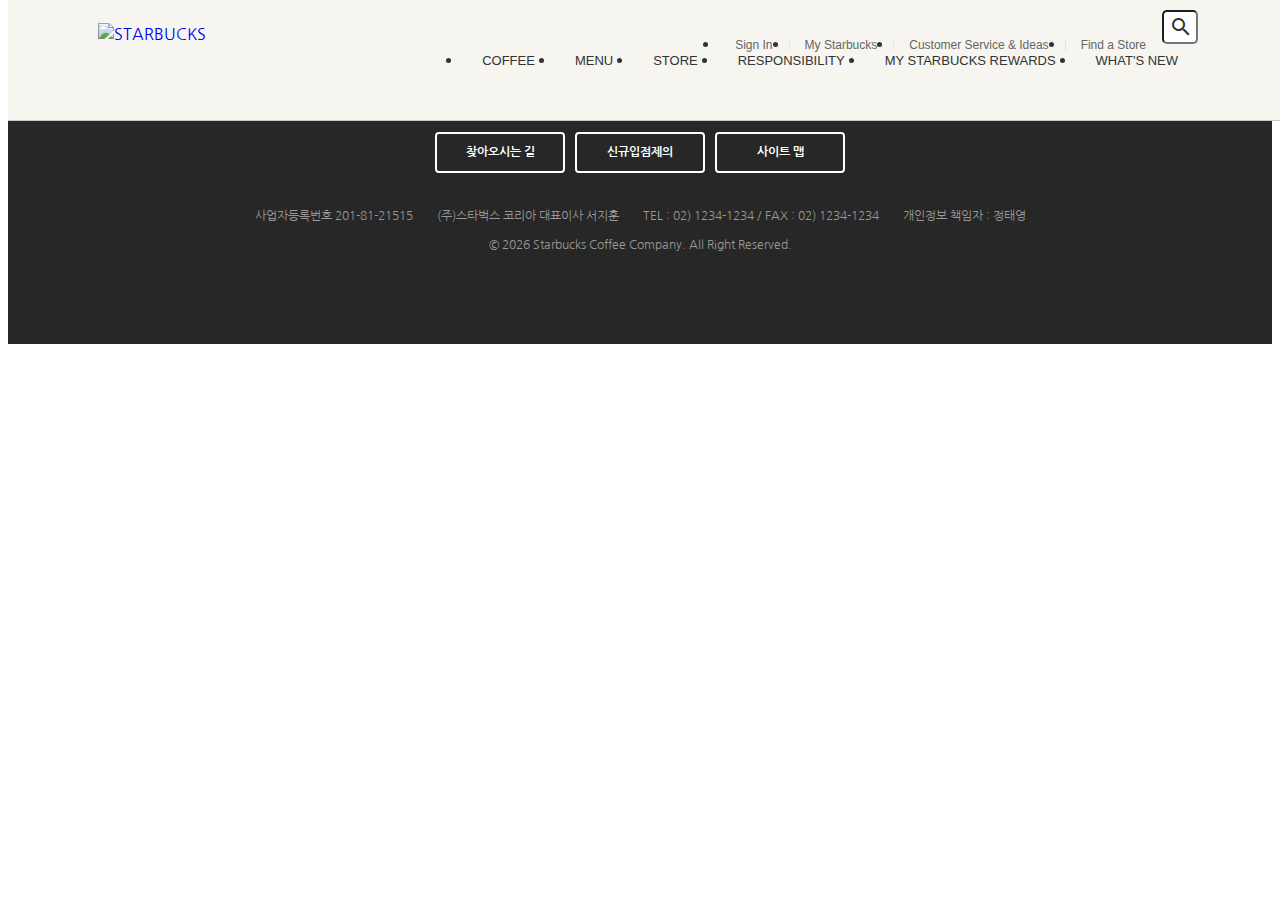
==== signin/index.html @ 5c159dcc "공통 모듈 분리" ====
<!DOCTYPE html>
<html lang="ko">
<head>
  <meta charset="UTF-8">
  <meta http-equiv="X-UA-Compatible" content="IE=edge">
  <meta name="viewport" content="width=device-width, initial-scale=1.0">
  <title>Starbucks Coffee JIHUN</title>

  <meta property="og:type" content="website" />
  <meta property="og:site_name" content="Starbucks" />
  <meta property="og:title" content="Starbucks Coffee Korea" />
  <meta property="og:description" content="스타벅스는 세계에서 가장 큰 다국적 커피 전문점으로, 64개국에서 총 23,187개의 매점을 운영하고 있습니다." />
  <meta property="og:image" content="../images/starbucks_seo.jpg" />
  <meta property="og:url" content="https://starbucks.co.kr" />

  <meta property="twitter:card" content="summary" />
  <meta property="twitter:site" content="Starbucks" />
  <meta property="twitter:title" content="Starbucks Coffee Korea" />
  <meta property="twitter:description" content="스타벅스는 세계에서 가장 큰 다국적 커피 전문점으로, 64개국에서 총 23,187개의 매점을 운영하고 있습니다." />
  <meta property="twitter:image" content="../images/starbucks_seo.jpg" />
  <meta property="twitter:url" content="https://starbucks.co.kr" />

  <link rel="icon" href="../favicon.png">
  <link rel="stylesheet" href="https://cdn.jsdelivr.net/npm/reset-css@5.0.1/reset.min.css">
  <link rel="preconnect" href="https://fonts.googleapis.com">
  <link rel="preconnect" href="https://fonts.gstatic.com" crossorigin>
  <link href="https://fonts.googleapis.com/css2?family=Nanum+Gothic&display=swap" rel="stylesheet">
  <link rel="stylesheet" href="https://fonts.googleapis.com/icon?family=Material+Icons">
  <link rel="stylesheet" href="../css/common.css">

  <script defer src="../js/common.js"></script>
</head>
<body>

  <!-- HEADER -->
  <header>
    <div class="inner">

      <a href="/" class="logo">
        <img src="../images/starbucks_logo.png" alt="STARBUCKS">
      </a>

      <div class="sub-menu">
        <ul class="menu">
          <li>
            <a href="/signin">Sign In</a>
          </li>
          <li>
            <a href="javascript:void(0)">My Starbucks</a>
          </li>
          <li>
            <a href="javascript:void(0)">Customer Service & Ideas</a>
          </li>
          <li>
            <a href="javascript:void(0)">Find a Store</a>
          </li>
        </ul>
        <div class="search">
          <input type="text">
          <div class="material-icons">search</div>
        </div>
      </div>

      <ul class="main-menu">
        <li class="item">
          <div class="item__name">COFFEE</div>
          <div class="item__contents">
            <div class="contents__menu">
              <ul class="inner">
                <li>
                  <h4>커피</h4>
                  <ul>
                    <li>스타벅스 원두</li>
                    <li>스타벅스 비아</li>
                    <li>스타벅스 오리가미</li>
                  </ul>
                </li>
                <li>
                  <h4>에스프레소 음료</h4>
                  <ul>
                    <li>도피오</li>
                    <li>에스프레소 마키아또</li>
                    <li>아메리카노</li>
                    <li>마키아또</li>
                    <li>카푸치노</li>
                    <li>라떼</li>
                    <li>모카</li>
                    <li>리스트레또 비안코</li>
                  </ul>
                </li>
                <li>
                  <h4>커피 이야기</h4>
                  <ul>
                    <li>스타벅스 로스트 스팩트럼</li>
                    <li>최상의 아라비카 원두</li>
                    <li>한 잔의 커피가 완성되기까지</li>
                    <li>클로버® 커피 추출 시스템</li>
                  </ul>
                </li>
                <li>
                  <h4>최상의 커피를 즐기는 법</h4>
                  <ul>
                    <li>커피 프레스</li>
                    <li>푸어 오버</li>
                    <li>아이스 푸어 오버</li>
                    <li>커피 메이커</li>
                    <li>리저브를 매장에서 다양하게 즐기는 법</li>
                  </ul>
                </li>
              </ul>
            </div>
            <div class="contents__texture">
              <div class="inner">
                <h4>나와 어울리는 커피 찾기</h4>
                <p>스타벅스가 여러분에게 어울리는 커피를 찾아드립니다.</p>
                <h4>최상의 커피를 즐기는 법</h4>
                <p>여러가지 방법을 통해 다양한 풍미의 커피를 즐겨보세요.</p>
              </div>
            </div>
          </div>
        </li>
        <li class="item">
          <div class="item__name">MENU</div>
          <div class="item__contents">
            <div class="contents__menu">
              <ul class="inner">
                <li>
                  <h4>음료</h4>
                  <ul>
                    <li>콜드 브루</li>
                    <li>브루드 커피</li>
                    <li>에스프레소</li>
                    <li>프라푸치노</li>
                    <li>블렌디드 음료</li>
                    <li>스타벅스 피지오</li>
                    <li>티(티바나)</li>
                    <li>기타 제조 음료</li>
                    <li>스타벅스 주스(병음료)</li>
                  </ul>
                </li>
                <li>
                  <h4>푸드</h4>
                  <ul>
                    <li>베이커리</li>
                    <li>케익</li>
                    <li>샌드위치 & 샐러드</li>
                    <li>따뜻한 푸드</li>
                    <li>과일 & 요거트</li>
                    <li>스낵 & 미니 디저트</li>
                    <li>아이스크림</li>
                  </ul>
                </li>
                <li>
                  <h4>상품</h4>
                  <ul>
                    <li>머그</li>
                    <li>글라스</li>
                    <li>플라스틱 텀블러</li>
                    <li>스테인리스 텀블러</li>
                    <li>보온병</li>
                    <li>액세서리</li>
                    <li>커피 용품</li>
                    <li>패키지 티(티바나)</li>
                  </ul>
                </li>
                <li>
                  <h4>카드</h4>
                  <ul>
                    <li>실물카드</li>
                    <li>e-Gift 카드</li>
                  </ul>
                </li>
                <li>
                  <h4>메뉴 이야기</h4>
                  <ul>
                    <li>콜드 브루</li>
                    <li>스타벅스 티바나</li>
                  </ul>
                </li>
              </ul>
            </div>
            <div class="contents__texture">
              <div class="inner">
                <h4 class="new">스타벅스 티바나</h4>
                <p>다양한 찻잎과 향신료 등 개성있는 재료로 새로운 맛과 향의 티를 선보입니다.</p>
              </div>
            </div>
          </div>
        </li>
        <li class="item">
          <div class="item__name">STORE</div>
          <div class="item__contents">
            <div class="contents__menu">
              <ul class="inner">
                <li>
                  <h4>매장 찾기</h4>
                  <ul>
                    <li>퀵 검색</li>
                    <li>지역 검색</li>
                    <li>My 매장</li>
                  </ul>
                </li>
                <li>
                  <h4>매장 이야기</h4>
                  <ul>
                    <li>청담스타</li>
                    <li>티바나 인스파이어드 매장</li>
                    <li>파미에파크</li>
                  </ul>
                </li>
              </ul>
            </div>
            <div class="contents__texture">
              <div class="inner">
                <h4>매장 찾기</h4>
                <p>보다 빠르게 매장을 찾아보세요.</p>
                <h4 class="new">청담스타</h4>
                <p>스타벅스 1,000호점인 청담스타점을 만나보세요.</p>
              </div>
            </div>
          </div>
        </li>
        <li class="item">
          <div class="item__name">RESPONSIBILITY</div>
          <div class="item__contents">
            <div class="contents__menu">
              <ul class="inner">
                <li>
                  <h4>지역 사회 참여 활동</h4>
                  <ul>
                    <li>회망배달 캠페인</li>
                    <li>재능기부 카페 소식</li>
                    <li>커뮤니티 스토어</li>
                    <li>청년인재 양성</li>
                    <li>우리 농산물 사랑 캠페인</li>
                    <li>우리 문화 지키기</li>
                  </ul>
                </li>
                <li>
                  <h4>환경보호 활동</h4>
                  <ul>
                    <li>환경 발자국 줄이기</li>
                    <li>일회용 컵 없는 매장</li>
                    <li>커피 원두 재활용</li>
                  </ul>
                </li>
                <li>
                  <h4>윤리 구매</h4>
                  <ul>
                    <li>윤리적 원두 구매</li>
                    <li>공정무역 인증</li>
                    <li>커피 농가 지원 활동</li>
                  </ul>
                </li>
                <li>
                  <h4>글로벌 사회 공헌</h4>
                  <ul>
                    <li>윤리경영 보고서</li>
                    <li>스타벅스 재단</li>
                    <li>지구촌 봉사의 달</li>
                  </ul>
                </li>
              </ul>
            </div>
            <div class="contents__texture">
              <div class="inner">
                <h4>커피원두 재활용</h4>
                <p>스타벅스 커피 원두를 재활용 해보세요.</p>
              </div>
            </div>
          </div>
        </li>
        <li class="item">
          <div class="item__name">MY STARBUCKS REWARDS</div>
          <div class="item__contents">
            <div class="contents__menu">
              <ul class="inner">
                <li>
                  <h4>마이 스타벅스 리워드</h4>
                  <ul>
                    <li>마이 스타벅스 리워드 소개</li>
                    <li>등급 및 혜택</li>
                    <li>스타벅스 별</li>
                    <li>자주하는 질문</li>
                  </ul>
                </li>
                <li>
                  <h4>스타벅스 카드</h4>
                  <ul>
                    <li>스타벅스 카드 소개</li>
                    <li>스타벅스 카드 갤러리</li>
                    <li>등록 및 조회</li>
                    <li>충전 및 이용안내</li>
                    <li>분실신고/환불신청</li>
                    <li>자주하는 질문</li>
                  </ul>
                </li>
                <li>
                  <h4>스타벅스 카드 e-Gift</h4>
                  <ul>
                    <li>스타벅스 카드 e-Gift 소개</li>
                    <li>이용안내</li>
                    <li>선물하기</li>
                    <li>자주하는 질문</li>
                  </ul>
                </li>
              </ul>
            </div>
            <div class="contents__texture">
              <div class="inner">
                <h4>스타벅스 카드 등록하기</h4>
                <p>카드 등록 후 리워드 서비스를 누리고 사용내역도 조회해보세요.</p>
              </div>
            </div>
          </div>
        </li>
        <li class="item">
          <div class="item__name">WHAT'S NEW</div>
          <div class="item__contents">
            <div class="contents__menu">
              <ul class="inner">
                <li>
                  <h4>프로모션 & 이벤트</h4>
                  <ul>
                    <li>전체</li>
                    <li>스타벅스 카드</li>
                    <li>마이 스타벅스 리워드</li>
                    <li>온라인</li>
                    <li>2017 스타벅스 플래너</li>
                  </ul>
                </li>
                <li>
                  <h4>새소식</h4>
                  <ul>
                    <li>전체</li>
                    <li>상품 출시</li>
                    <li>스타벅스의 문화</li>
                    <li>스타벅스 사회공헌</li>
                    <li>스타벅스 카드출시</li>
                  </ul>
                </li>
                <li>
                  <h4>매장별 이벤트</h4>
                  <ul>
                    <li>일반 매장</li>
                    <li>신규 매장</li>
                  </ul>
                </li>
              </ul>
            </div>
            <div class="contents__texture">
              <div class="inner">
                <h4>매장별 이벤트</h4>
                <p>스타벅스의 매장 이벤트 정보를 확인 하실 수 있습니다.</p>
                <h4>소셜 스타벅스</h4>
                <p>다양한 스타벅스 SNS 채널을 통해 스타벅스를 만나보세요!</p>
              </div>
            </div>
          </div>
        </li>
      </ul>

    </div>
  </header>
 
  <section class="signin">

  </section>

  <!-- FOOTER -->
  <footer>
    <div class="inner">

      <ul class="menu">
        <li><a href="javascript:void(0)" class="green">개인정보처리방침</a></li>
        <li><a href="javascript:void(0)">영상정보처리기기 운영관리 방침</a></li>
        <li><a href="javascript:void(0)">홈페이지 이용약관</a></li>
        <li><a href="javascript:void(0)">위치정보 이용약관</a></li>
        <li><a href="javascript:void(0)">스타벅스 카드 이용약관</a></li>
        <li><a href="javascript:void(0)">운영경영 핫라인</a></li>
      </ul>

      <div class="btn-group">
        <a href="javascript:void(0)" class="btn btn--white">찾아오시는 길</a>
        <a href="javascript:void(0)" class="btn btn--white">신규입점제의</a>
        <a href="javascript:void(0)" class="btn btn--white">사이트 맵</a>
      </div>

      <div class="info">
        <span>사업자등록번호 201-81-21515</span>
        <span>(주)스타벅스 코리아 대표이사 서지훈</span>
        <span>TEL : 02) 1234-1234 / FAX : 02) 1234-1234</span>
        <span>개인정보 책임자 : 정태영</span>
      </div>

      <p class="copyright">
        &copy; <span class="this-year"></span> Starbucks Coffee Company. All Right Reserved.
      </p>
      <img src="../images/starbucks_logo_only_text.png" alt="" class="logo">

    </div>
  </footer>


</body>
</html>
---- css/common.css ----
/* COMMON */
body {
  color: #333;
  font-size: 16px;
  font-weight: 400;
  line-height: 1.4;
  font-family: 'Nanum Gothic', sans-serif;
}
img {
  display: block;
}
a {
  text-decoration: none;
}
.inner{
  width: 1100px;
  margin: 0 auto;
  position: relative;
}
.btn {
  width: 130px;
  padding: 10px;
  border: 2px solid #333;
  border-radius: 4px;
  color: #333;
  font-size: 16px;
  font-weight: 700;
  text-align: center;
  cursor: pointer;
  box-sizing: border-box;
  display: block;
  transition: .4s;
}
.btn:hover {
  background-color: #333;
  color: #fff;
}
.btn.btn--reverse {
  background-color: #333;
  color: #fff;
}
.btn.btn--reverse:hover {
  background-color: transparent;
  color: #333;
}
.btn.btn--brown {
  color: #592b18;
  border-color: #592b18;
}
.btn.btn--brown:hover {
  color: #fff;
  background-color: #592b18;
}
.btn.btn--gold {
  color: #d9aa8a;
  border-color: #d9aa8a;
}
.btn.btn--gold:hover {
  color: #fff;
  background-color: #d9aa8a;
}
.btn.btn--white {
  color: #fff;
  border-color: #fff;
}
.btn.btn--white:hover {
  color: #333;
  background-color: #fff;
}
.back-to-position {
  opacity: 0;
  transition: 1s;
}
.back-to-position.to-right {
  transform: translateX(-150px);
}
.back-to-position.to-left {
  transform: translateX(150px);
}
.show .back-to-position {
  opacity: 1;
  transform: translateX(0);
}
.show .back-to-position.delay-0 {
  transition-delay: 0s;
}
.show .back-to-position.delay-1 {
  transition-delay: .3s;
}
.show .back-to-position.delay-2 {
  transition-delay: .6s;
}
.show .back-to-position.delay-3 {
  transition-delay: .9s;
}


/* HEADER */
header {
  width: 100%;
  /* position: relative; */
  background-color: #f6f5f0;
  border-bottom: 1px solid #c8c8c8;
  position: fixed;
  top: 0;
  z-index: 9;
}

header > .inner {
  height: 120px;
}

header .logo {
  height: 75px;
  position: absolute;
  top: 0;
  bottom: 0;
  left: 0;
  margin: auto;
}

header .sub-menu {
  position: absolute;
  top: 10px;
  right: 0;
  display: flex;
}
header .sub-menu ul.menu {
  font-family: Arial, sans-serif;
  display: flex;
}
header .sub-menu ul.menu li {
  position: relative;
}
header .sub-menu ul.menu li::before {
  content: "";
  width: 1px;
  height: 12px;
  background-color: #e5e5e5;
  position: absolute;
  top: 0;
  bottom: 0;
  margin: auto;
}
header .sub-menu ul.menu li:first-child::before {
  display: none;
}
header .sub-menu ul.menu li a {
  font-size: 12px;
  padding: 11px 16px;
  display: block;
  color: #656565;
}
header .sub-menu ul.menu li a:hover {
  color: #000;
}
header .sub-menu .search {
  height: 34px;
  position: relative;
}
header .sub-menu .search input {
  width: 36px;
  height: 34px;
  padding: 1px solid #ccc;
  box-sizing: border-box;
  border-radius: 5px;
  outline: none;
  background-color: #fff;
  color: #777;
  font-size: 12px;
  transition: width .4s;
}
header .sub-menu .search input:focus {
  width: 190px;
  border-color: #669900;
}
header .sub-menu .search .material-icons {
  height: 24px;
  position: absolute;
  top: 0;
  bottom: 0;
  right: 5px;
  margin: auto;
  transition: .4s;
}
header .sub-menu .search.focused .material-icons {
  opacity: 0;
}
header .main-menu {
  position: absolute;
  bottom: 0;
  right: 0;
  z-index: 1;
  display: flex;
}
header .main-menu .item {
  
}
header .main-menu .item .item__name {
  padding: 10px 20px 34px 20px;
  font-family: Arial, sans-serif;
  font-size: 13px;
}
header .main-menu .item:hover .item__name {
  background-color: #2c2a29;
  color: #669900;
  border-radius: 6px 6px 0 0;
}
header .main-menu .item .item__contents {
  width: 100%;
  position: fixed;
  left: 0;
  display: none;
}
header .main-menu .item:hover .item__contents {
  display: block;
}
header .main-menu .item .item__contents .contents__menu {
  background-color: #2c2a29;
}
header .main-menu .item .item__contents .contents__menu > ul {
  display: flex;
  padding: 20px 0;
}
header .main-menu .item .item__contents .contents__menu > ul > li {
  width: 220px;
}
header .main-menu .item .item__contents .contents__menu > ul > li h4 {
  padding: 3px 0 12px 0;
  font-size: 14px;
  color: #fff;
}
header .main-menu .item .item__contents .contents__menu > ul > li ul li {
  padding: 5px 0;
  font-size: 12px;
  color: #999;
  cursor: pointer;
}
header .main-menu .item .item__contents .contents__menu > ul > li ul li:hover {
  color: #669900;
}
header .main-menu .item .item__contents .contents__texture {
  padding: 26px 0;
  font-size: 12px;
  background-image: url("../images/main_menu_pattern.jpg");
}
header .main-menu .item .item__contents .contents__texture h4{
  color: #999;
  font-weight: 700;
}
header .main-menu .item .item__contents .contents__texture p{
  color: #669900;
  margin: 4px 0 14px;
}
header .badges {
  position: absolute;
  top: 132px;
  right: 12px;
}
header .badges .badge {
  border-radius: 10px;
  overflow: hidden;
  margin-bottom: 12px;
  box-shadow: 4px 4px 10px rgba(0,0,0,.15);
  cursor: pointer;
}


/* FOOTER */
footer {
  background-color: #272727;
  border-top: 1px solid #333;
}
footer .inner {
  padding: 40px 0 60px 0;
}
footer .menu {
  display: flex;
  justify-content: center;
}
footer .menu li {
  position: relative;
}
footer .menu li::before {
  content: "";
  width: 3px;
  height: 3px;
  background-color: #555;
  position: absolute;
  top: 0;
  bottom: 0;
  right: -1px;
  margin: auto;
}
footer .menu li:last-child::before {
  display: none;
}
footer .menu li a {
  color: #ccc;
  font-size: 12px;
  font-weight: 700;
  padding: 15px;
  display: block;
}
footer .menu li a.green {
  color: #669900;
}
footer .btn-group {
  margin-top: 20px;
  display: flex;
  justify-content: center;
}
footer .btn-group .btn {
  font-size: 12px;
  margin-right: 10px;
}
footer .btn-group .btn:last-child {
  margin-right: 0;
}
footer .info {
  margin-top: 30px;
  text-align: center;
}
footer .info span {
  margin-right: 20px;
  color: #999;
  font-size: 12px;
}
footer .info span:last-child {
  margin-right: 0;
}
footer .copyright {
  color: #999;
  font-size: 12px;
  text-align: center;
  margin-top: 12px;
}
footer .logo {
  margin: 30px auto 0;
}
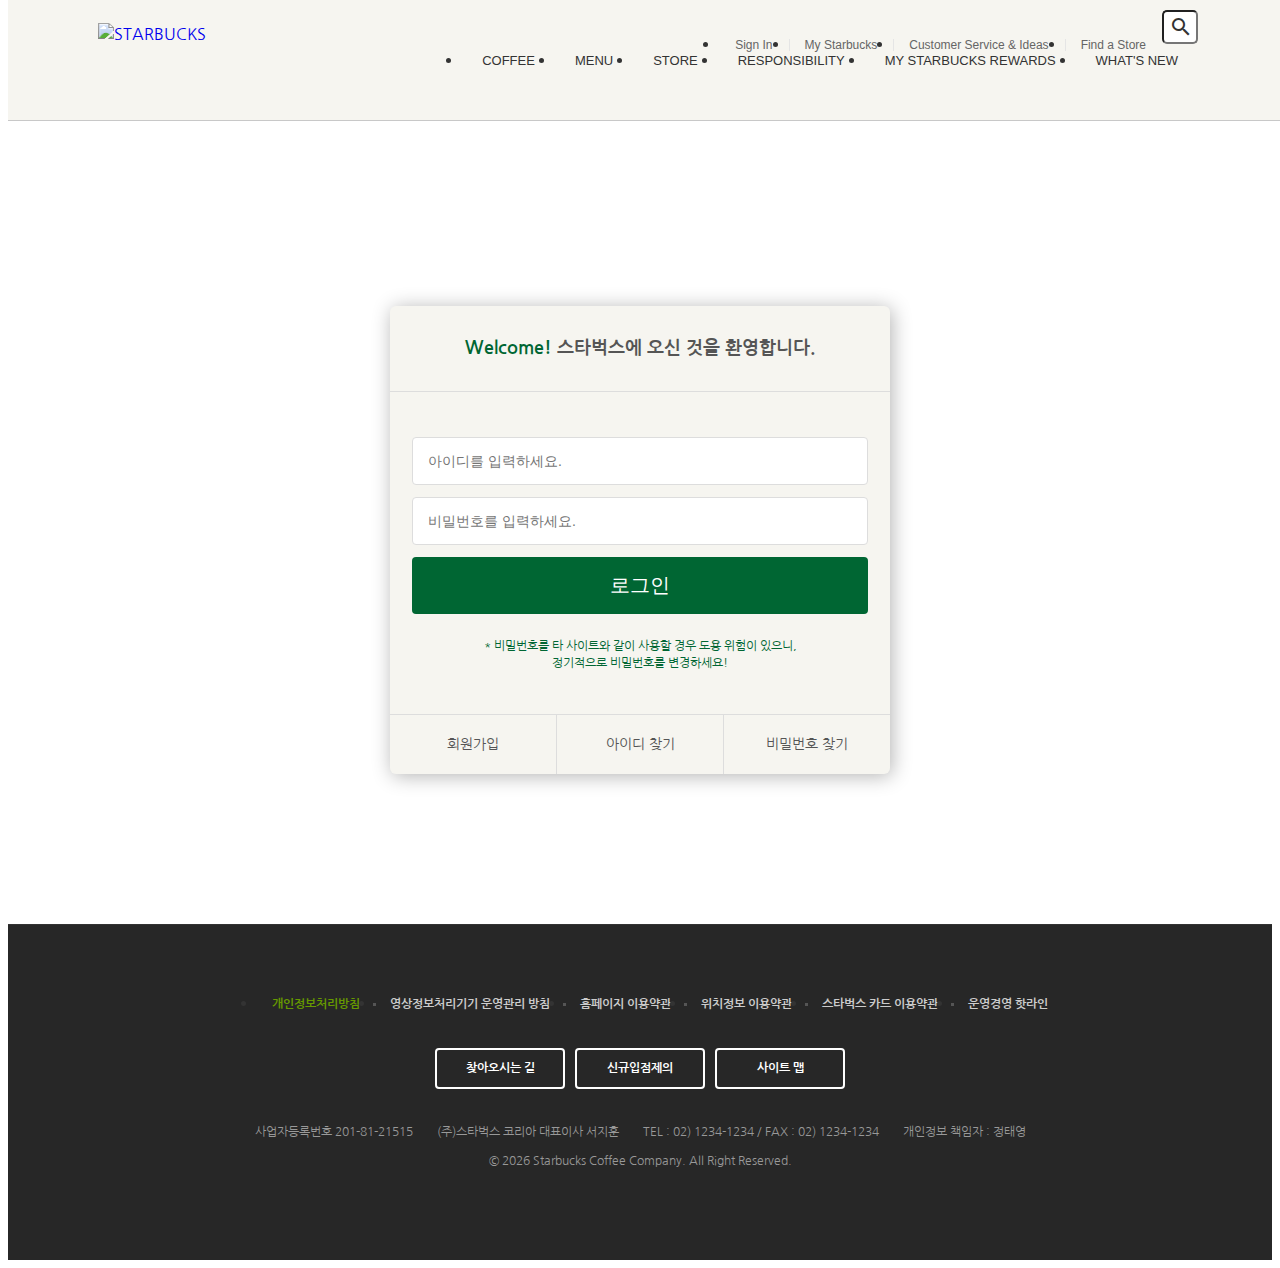
==== commit a9b6441d: "Merge pull request #1 from zihuns/signin" ====
--- a/signin/index.html
+++ b/signin/index.html
@@ -27,6 +27,7 @@
   <link href="https://fonts.googleapis.com/css2?family=Nanum+Gothic&display=swap" rel="stylesheet">
   <link rel="stylesheet" href="https://fonts.googleapis.com/icon?family=Material+Icons">
   <link rel="stylesheet" href="../css/common.css">
+  <link rel="stylesheet" href="../css/signin.css">
 
   <script defer src="../js/common.js"></script>
 </head>
@@ -364,7 +365,26 @@
   </header>
  
   <section class="signin">
-
+    <h1>로그인</h1>
+    <div class="signin__card">
+      <h2>
+        <strong>Welcome!</strong> 스타벅스에 오신 것을 환영합니다.
+      </h2>
+      <form>
+        <input type="text" placeholder="아이디를 입력하세요.">
+        <input type="password" placeholder="비밀번호를 입력하세요.">
+        <input type="submit" value="로그인">
+        <p>
+          * 비밀번호를 타 사이트와 같이 사용할 경우 도용 위험이 있으니,<br>
+          정기적으로 비밀번호를 변경하세요!
+        </p>
+      </form>
+      <div class="actions">
+        <a href="javascript:void(0)">회원가입</a>
+        <a href="javascript:void(0)">아이디 찾기</a>
+        <a href="javascript:void(0)">비밀번호 찾기</a>
+      </div>
+    </div>
   </section>
 
   <!-- FOOTER -->
--- a/css/signin.css
+++ b/css/signin.css
@@ -0,0 +1,78 @@
+.signin {
+  margin-top: 120px;
+  padding: 100px 0 150px;
+  background-image: url("../images/signin_bg.jpg");
+  background-repeat: no-repeat;
+  background-position: center;
+  background-attachment: fixed;
+  background-size: cover;
+}
+.signin h1 {
+  color: #fff;
+  font-size: 30px;
+  font-weight: 700;
+  text-align: center;
+  margin-bottom: 24px;
+}
+.signin__card {
+  width: 500px;
+  margin: 0 auto;
+  border-radius: 6px;
+  background-color: #f6f5f0;
+  box-shadow: 2px 2px 20px rgba(0, 0, 0, .3);
+  color: #555;
+}
+.signin__card h2 {
+  padding: 30px;
+  font-size: 18px;
+  text-align: center;
+  border-bottom: 1px solid #ddd;
+}
+.signin__card h2 strong {
+  font-weight: 700;
+  color: #006633;
+}
+.signin__card form {
+  padding: 30px 22px;
+}
+.signin__card form input {
+  width: 100%;
+  margin-bottom: 12px;
+  padding: 15px;
+  border: 1px solid #ddd;
+  border-radius: 4px;
+  outline: none;
+  box-sizing: border-box;
+  font-size: 14px;
+}
+.signin__card form [type="submit"] {
+  background-color: #006633;
+  border: none;
+  color: #fff;
+  font-size: 20px;
+  cursor: pointer;
+}
+.signin__card form p {
+  font-size: 12px;
+  color: #006633;
+  text-align: center;
+}
+.signin__card .actions {
+  display: flex;
+  border-top: 1px solid #ddd;
+}
+.signin__card .actions a {
+  flex-grow: 1;
+  flex-basis: 0;
+  text-align: center;
+  padding: 20px;
+  color: #555;
+  font-size: 14px;
+  border-right: 1px solid #ddd;
+}
+.signin__card .actions a:last-child {
+  border-right: none;
+}
+.signin__card .actions a:hover {
+  text-decoration: underline;
+}